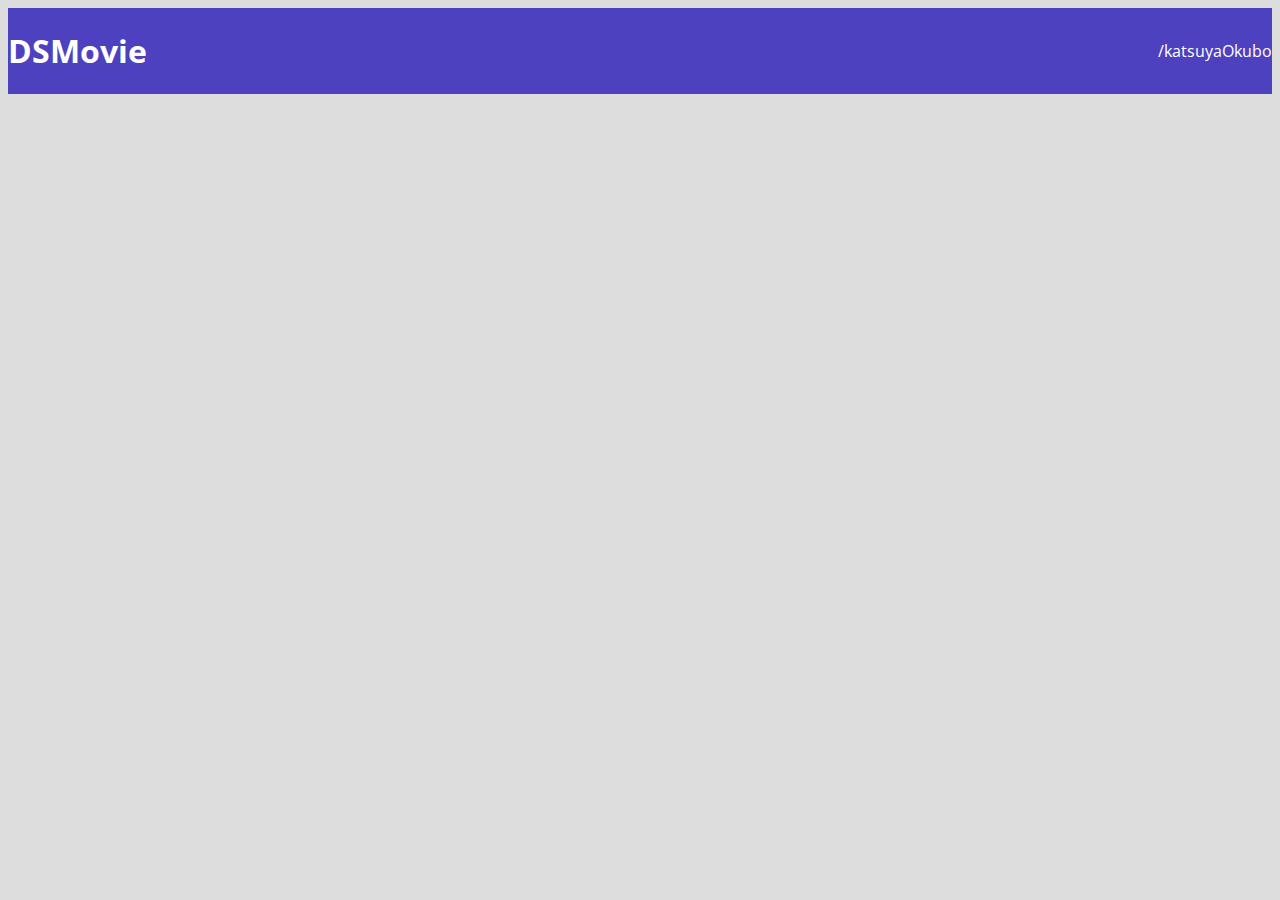
==== index.html @ 1beda5fe "Barra Superior parte 1" ====
<!DOCTYPE html>
<html lang="pt-br">
<head>
    <meta charset="UTF-8">
    <meta http-equiv="X-UA-Compatible" content="IE=edge">
    <meta name="viewport" content="width=device-width, initial-scale=1.0">
    <title>Projeto DSMovie</title>
    <link rel="stylesheet" href="css/styles.css">
    
    <link href="https://cdn.jsdelivr.net/npm/bootstrap@5.1.3/dist/css/bootstrap.min.css" rel="stylesheet" integrity="sha384-1BmE4kWBq78iYhFldvKuhfTAU6auU8tT94WrHftjDbrCEXSU1oBoqyl2QvZ6jIW3" crossorigin="anonymous">

</head>
<body>
        <header>
            <nav class="container">
                <h1>DSMovie</h1>
                <a class="github" href="https://github.com/katsuyaOkubo/" target="_blank">/katsuyaOkubo</a>
                
            </nav>
            
        </header>

</body>
</html>
---- css/styles.css ----
@import url('https://fonts.googleapis.com/css2?family=Open+Sans:wght@300;400;800&display=swap');

* {
    box-sizing: border-box;
    font-family: 'Open Sans', sans-serif;
}

html, body{
    background-color: #ddd;
}

header{
    background-color: #4D41C0;
    color: #FFF;
}

nav{
    display: flex;
    align-items: center;
    justify-content: space-between;
}

.github, .github:hover {  
    text-decoration: none;
    color: unset;
}
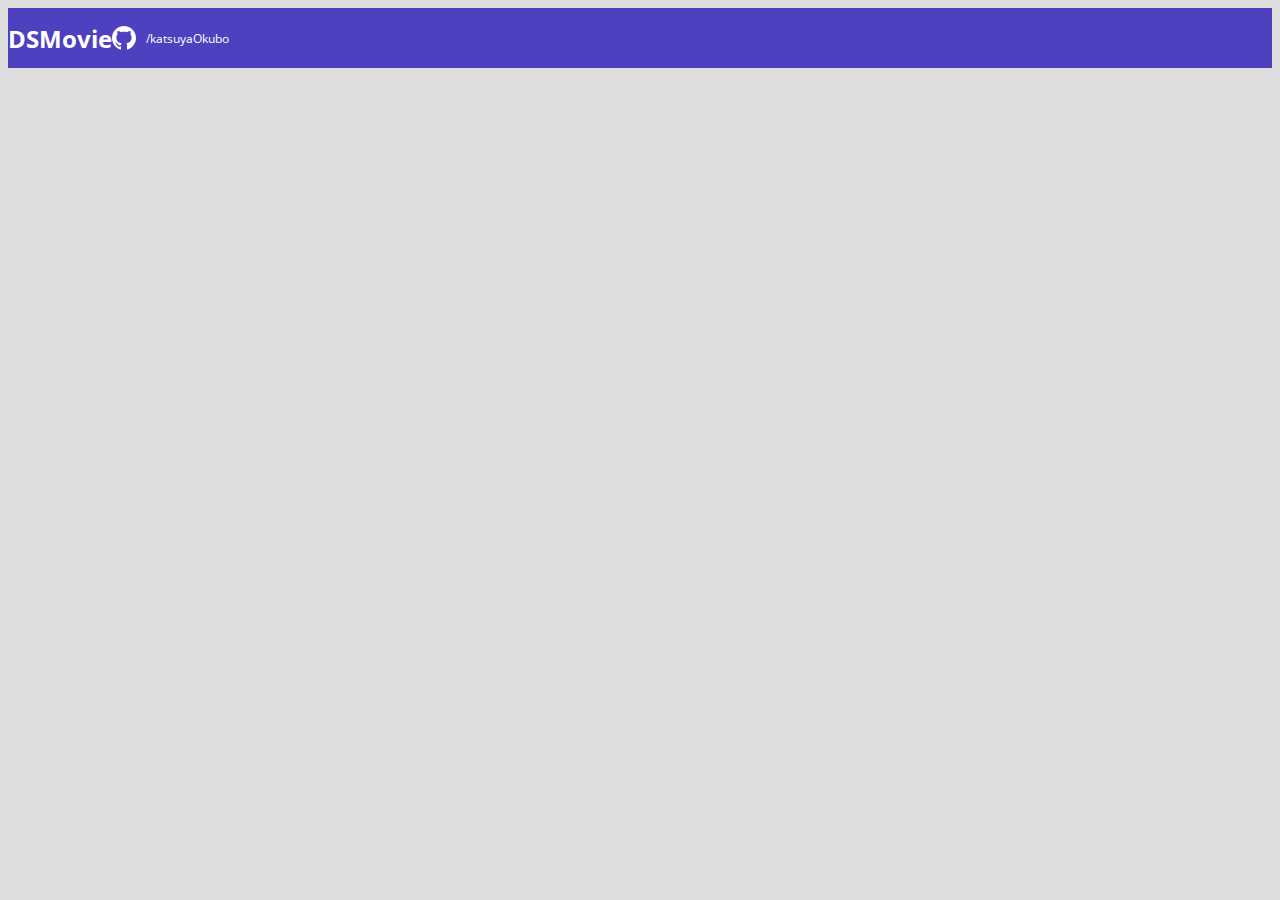
==== commit 1188292b: "Barra superior PARTE 2" ====
--- a/index.html
+++ b/index.html
@@ -1,24 +1,31 @@
 <!DOCTYPE html>
 <html lang="pt-br">
+
 <head>
     <meta charset="UTF-8">
     <meta http-equiv="X-UA-Compatible" content="IE=edge">
     <meta name="viewport" content="width=device-width, initial-scale=1.0">
     <title>Projeto DSMovie</title>
     <link rel="stylesheet" href="css/styles.css">
-    
-    <link href="https://cdn.jsdelivr.net/npm/bootstrap@5.1.3/dist/css/bootstrap.min.css" rel="stylesheet" integrity="sha384-1BmE4kWBq78iYhFldvKuhfTAU6auU8tT94WrHftjDbrCEXSU1oBoqyl2QvZ6jIW3" crossorigin="anonymous">
+
+    <link href="https://cdn.jsdelivr.net/npm/bootstrap@5.1.3/dist/css/bootstrap.min.css" rel="stylesheet"
+        integrity="sha384-1BmE4kWBq78iYhFldvKuhfTAU6auU8tT94WrHftjDbrCEXSU1oBoqyl2QvZ6jIW3" crossorigin="anonymous">
 
 </head>
+
 <body>
-        <header>
-            <nav class="container">
-                <h1>DSMovie</h1>
-                <a class="github" href="https://github.com/katsuyaOkubo/" target="_blank">/katsuyaOkubo</a>
-                
-            </nav>
-            
-        </header>
+    <header>
+        <nav class="container">
+            <h1>DSMovie</h1>
+            <div class="dsmovie-contact-container">
+                <img src="img/github.svg" alt="Github">
+                <a href="https://github.com/katsuyaOkubo/" target="_blank">/katsuyaOkubo</a>
+            </div>
+
+        </nav>
+
+    </header>
 
 </body>
-</html>
+
+</html>--- a/css/styles.css
+++ b/css/styles.css
@@ -1,4 +1,10 @@
 @import url('https://fonts.googleapis.com/css2?family=Open+Sans:wght@300;400;800&display=swap');
+
+:root {
+    --bg-gray: #ddd;
+    --color-primary: #4D41C0;
+    --white: #FFF;
+}
 
 * {
     box-sizing: border-box;
@@ -6,12 +12,19 @@
 }
 
 html, body{
-    background-color: #ddd;
+    background-color: var(--bg-gray)
+}
+
+h1, h2, h3, h4, h5, h6{
+    margin: 0;
 }
 
 header{
-    background-color: #4D41C0;
-    color: #FFF;
+    background-color: var(--color-primary);
+    color: var(--white);
+    height: 60px;
+    display: flex;
+    align-items: center;
 }
 
 nav{
@@ -20,7 +33,26 @@
     justify-content: space-between;
 }
 
-.github, .github:hover {  
+nav h1 {
+    font-size: 24px;
+    font-weight: 700;
+}
+
+nav a {
+    font-size: 12px;
+    font-weight: 400px;
+}
+
+header a, header a:hover {  
     text-decoration: none;
     color: unset;
+}
+
+.dsmovie-contact-container{
+    display: flex;
+    align-items: center;
+}
+
+.dsmovie-contact-container img{
+    margin-right: 10px;
 }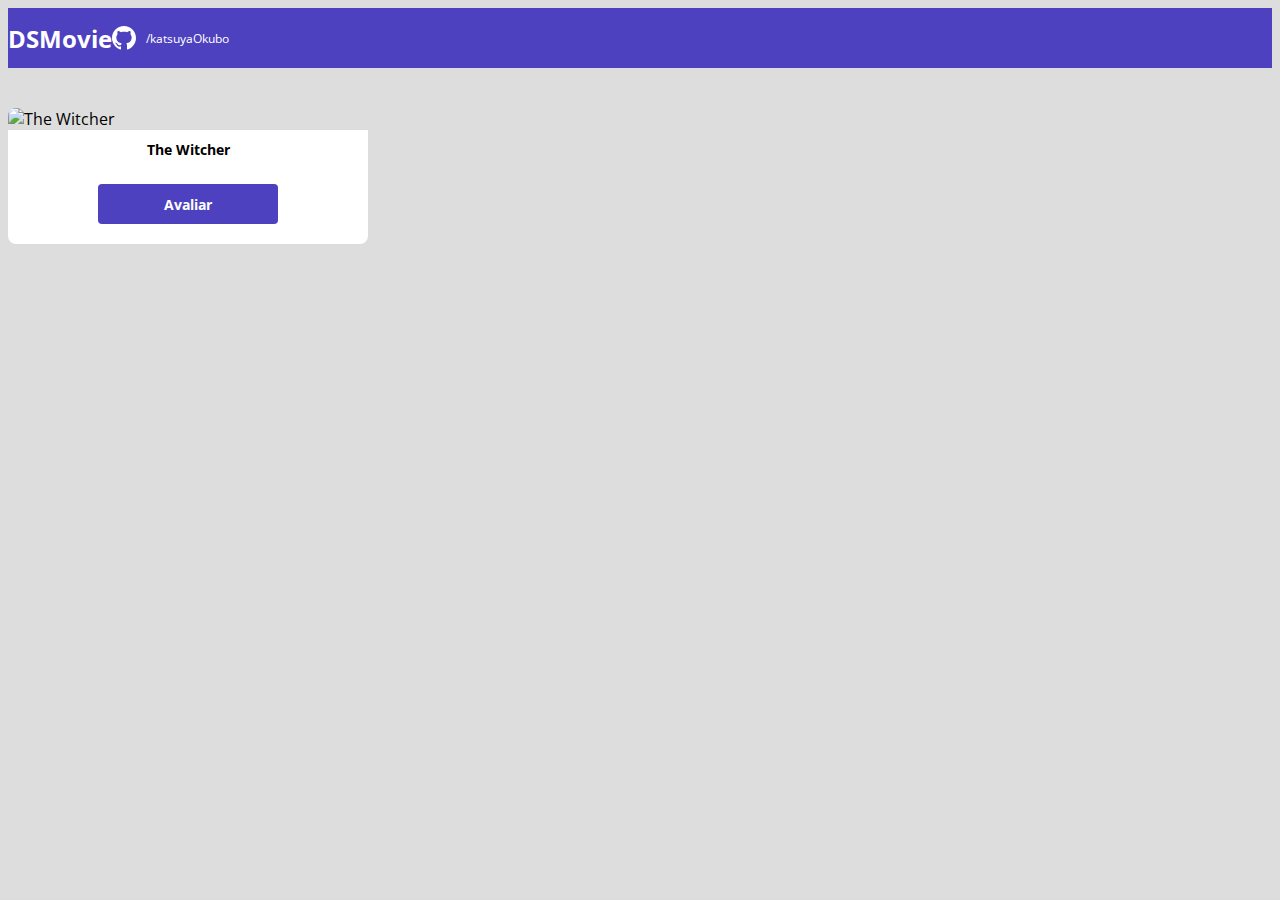
==== commit 48eec917: "Card de filme" ====
--- a/index.html
+++ b/index.html
@@ -26,6 +26,21 @@
 
     </header>
 
+    <main>
+        <section id="dsmovie-card-list" class="container">
+
+            <div class="dsmovie-card">
+                <img src="https://www.themoviedb.org/t/p/w533_and_h300_bestv2/jBJWaqoSCiARWtfV0GlqHrcdidd.jpg" alt="The Witcher">
+                <div class="dsmovie-card-description">
+                    <h3>The Witcher</h3>
+                    <a class="dsmovie-btn" href="form.html">Avaliar</a>
+                </div>
+            </div>
+
+        </section>
+
+    </main>
+
 </body>
 
 </html>--- a/css/styles.css
+++ b/css/styles.css
@@ -2,6 +2,7 @@
 
 :root {
     --bg-gray: #ddd;
+    --text-gray: #4a4a4a;
     --color-primary: #4D41C0;
     --white: #FFF;
 }
@@ -55,4 +56,59 @@
 
 .dsmovie-contact-container img{
     margin-right: 10px;
+}
+
+#dsmovie-card-list{
+    padding-top:40px;
+    padding-bottom:40px;
+    padding-left: 0;
+    padding-right: 0;
+}
+
+.dsmovie-card{
+    width: 360px;
+
+}
+
+.dsmovie-card img{
+    width: 100%;
+    border-radius:8px 8px 0 0 ;
+}
+
+.dsmovie-card-description{
+    background-color: var(--white);
+    padding-top:10px;
+    padding-bottom:20px;
+    display: flex;
+    flex-direction: column;
+    align-items: center;
+    border-radius: 0 0 8px 8px;
+}
+
+main{
+    background-color: #ddd;
+}
+
+.dsmovie-card-description h3{
+    font-weight: 700;
+    font-size: 14px;
+    margin-bottom: 25px;
+}
+
+section a, section a:hover{
+    text-decoration: none;
+    color: unset;
+}
+
+.dsmovie-btn{
+    width: 180px;
+    height: 40px;
+    background-color: var(--color-primary);
+    color: var(--white);
+    font-size: 14px;
+    font-weight: 700;
+    display: flex;
+    align-items: center;
+    justify-content: center;
+    border-radius: 4px;
 }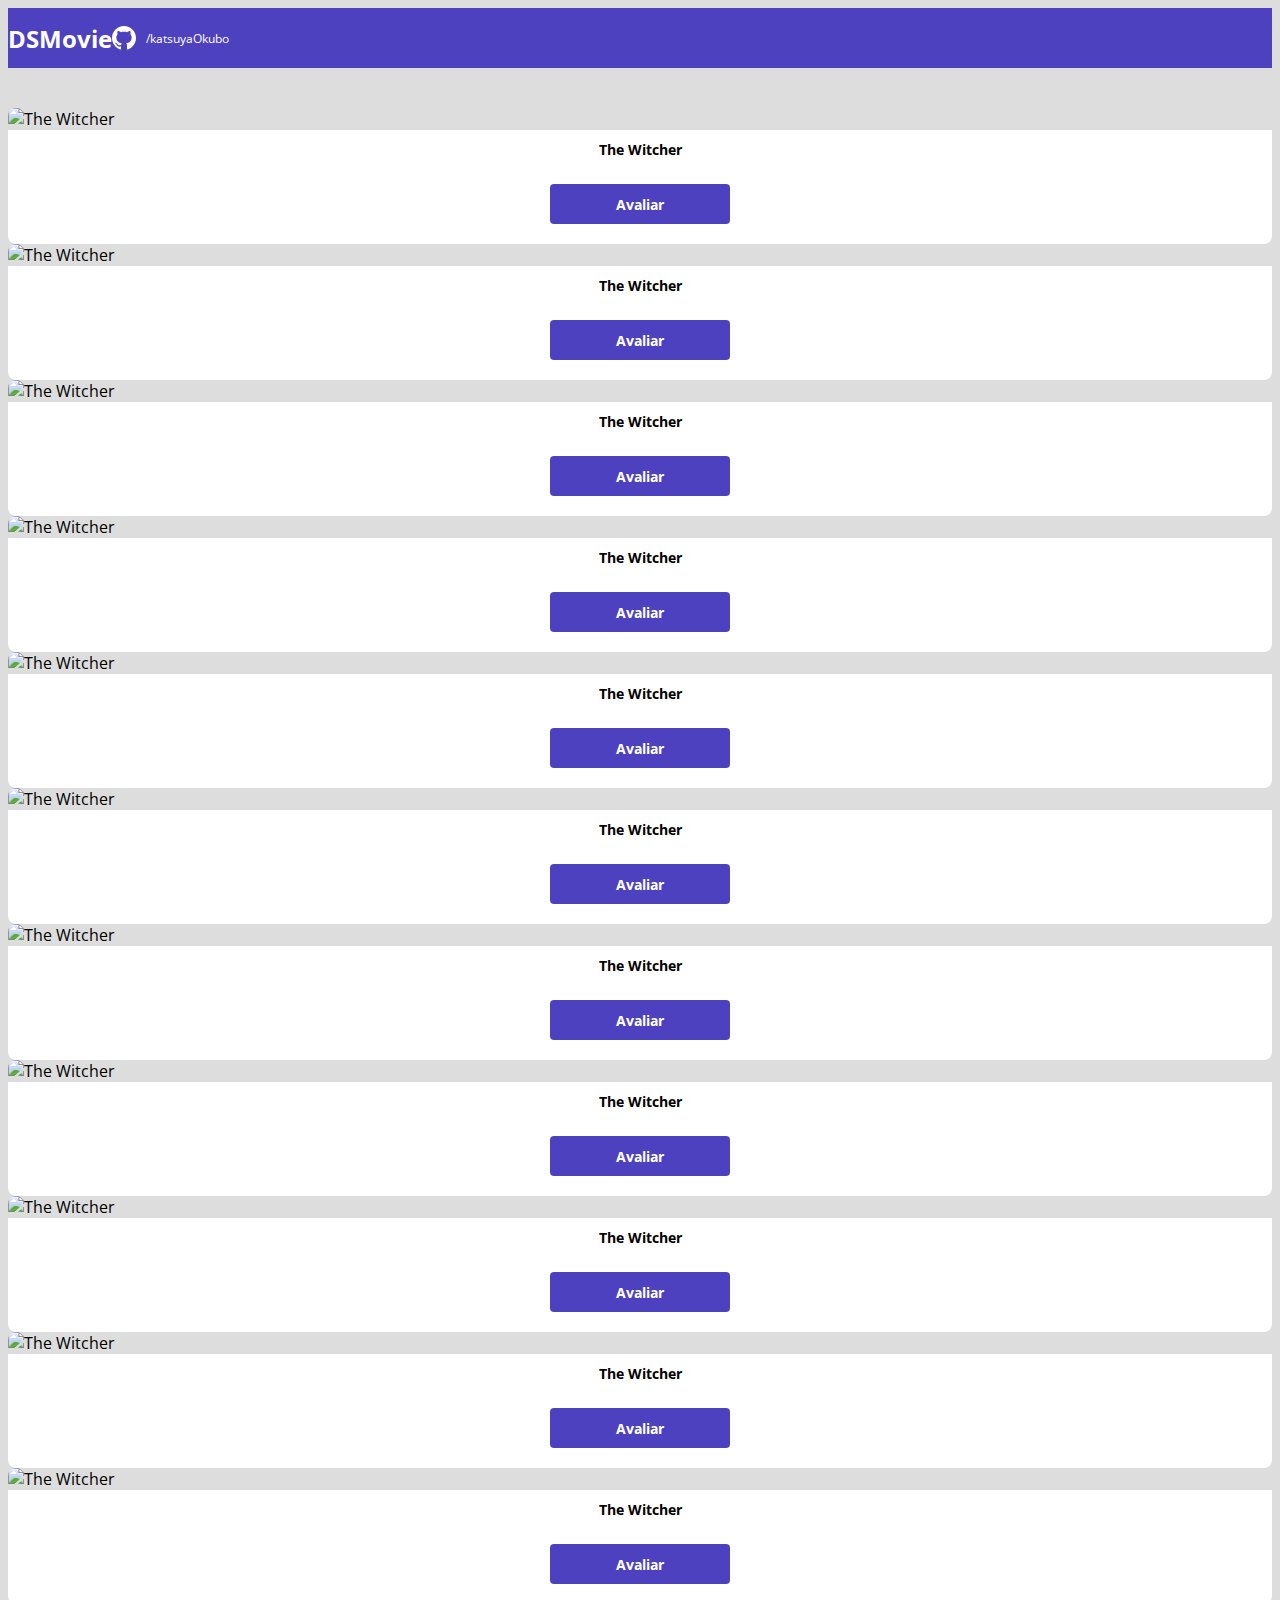
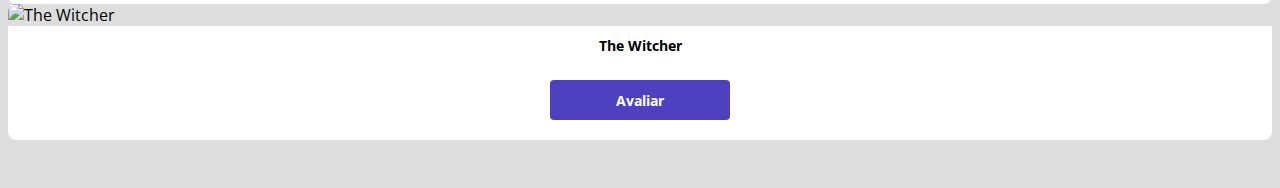
==== commit 8915e1f7: "Listagem de cards" ====
--- a/index.html
+++ b/index.html
@@ -29,14 +29,118 @@
     <main>
         <section id="dsmovie-card-list" class="container">
 
-            <div class="dsmovie-card">
-                <img src="https://www.themoviedb.org/t/p/w533_and_h300_bestv2/jBJWaqoSCiARWtfV0GlqHrcdidd.jpg" alt="The Witcher">
-                <div class="dsmovie-card-description">
-                    <h3>The Witcher</h3>
-                    <a class="dsmovie-btn" href="form.html">Avaliar</a>
+            <div class="row">
+
+               <div class="col-sm-6 col-lg-4 col-xl-3 mb-3">
+                    <div class="dsmovie-card">
+                        <img src="https://www.themoviedb.org/t/p/w533_and_h300_bestv2/jBJWaqoSCiARWtfV0GlqHrcdidd.jpg" alt="The Witcher">
+                        <div class="dsmovie-card-description">
+                            <h3>The Witcher</h3>
+                            <a class="dsmovie-btn" href="form.html">Avaliar</a>
+                        </div>
+                    </div>
+               </div>
+               <div class="col-sm-6 col-lg-4 col-xl-3 mb-3">
+                <div class="dsmovie-card">
+                    <img src="https://www.themoviedb.org/t/p/w533_and_h300_bestv2/jBJWaqoSCiARWtfV0GlqHrcdidd.jpg" alt="The Witcher">
+                    <div class="dsmovie-card-description">
+                        <h3>The Witcher</h3>
+                        <a class="dsmovie-btn" href="form.html">Avaliar</a>
+                    </div>
                 </div>
+               </div>
+               <div class="col-sm-6 col-lg-4 col-xl-3 mb-3">
+                <div class="dsmovie-card">
+                    <img src="https://www.themoviedb.org/t/p/w533_and_h300_bestv2/jBJWaqoSCiARWtfV0GlqHrcdidd.jpg" alt="The Witcher">
+                    <div class="dsmovie-card-description">
+                        <h3>The Witcher</h3>
+                        <a class="dsmovie-btn" href="form.html">Avaliar</a>
+                    </div>
+                </div>
+               </div>
+               <div class="col-sm-6 col-lg-4 col-xl-3 mb-3">
+                <div class="dsmovie-card">
+                    <img src="https://www.themoviedb.org/t/p/w533_and_h300_bestv2/jBJWaqoSCiARWtfV0GlqHrcdidd.jpg" alt="The Witcher">
+                    <div class="dsmovie-card-description">
+                        <h3>The Witcher</h3>
+                        <a class="dsmovie-btn" href="form.html">Avaliar</a>
+                    </div>
+                </div>
+               </div>
+               <div class="col-sm-6 col-lg-4 col-xl-3 mb-3">
+                <div class="dsmovie-card">
+                    <img src="https://www.themoviedb.org/t/p/w533_and_h300_bestv2/jBJWaqoSCiARWtfV0GlqHrcdidd.jpg" alt="The Witcher">
+                    <div class="dsmovie-card-description">
+                        <h3>The Witcher</h3>
+                        <a class="dsmovie-btn" href="form.html">Avaliar</a>
+                    </div>
+                </div>
+               </div>
+               <div class="col-sm-6 col-lg-4 col-xl-3 mb-3">
+                <div class="dsmovie-card">
+                    <img src="https://www.themoviedb.org/t/p/w533_and_h300_bestv2/jBJWaqoSCiARWtfV0GlqHrcdidd.jpg" alt="The Witcher">
+                    <div class="dsmovie-card-description">
+                        <h3>The Witcher</h3>
+                        <a class="dsmovie-btn" href="form.html">Avaliar</a>
+                    </div>
+                </div>
+               </div>
+               <div class="col-sm-6 col-lg-4 col-xl-3 mb-3">
+                <div class="dsmovie-card">
+                    <img src="https://www.themoviedb.org/t/p/w533_and_h300_bestv2/jBJWaqoSCiARWtfV0GlqHrcdidd.jpg" alt="The Witcher">
+                    <div class="dsmovie-card-description">
+                        <h3>The Witcher</h3>
+                        <a class="dsmovie-btn" href="form.html">Avaliar</a>
+                    </div>
+                </div>
+               </div>
+               <div class="col-sm-6 col-lg-4 col-xl-3 mb-3">
+                <div class="dsmovie-card">
+                    <img src="https://www.themoviedb.org/t/p/w533_and_h300_bestv2/jBJWaqoSCiARWtfV0GlqHrcdidd.jpg" alt="The Witcher">
+                    <div class="dsmovie-card-description">
+                        <h3>The Witcher</h3>
+                        <a class="dsmovie-btn" href="form.html">Avaliar</a>
+                    </div>
+                </div>
+               </div>
+               <div class="col-sm-6 col-lg-4 col-xl-3 mb-3">
+                <div class="dsmovie-card">
+                    <img src="https://www.themoviedb.org/t/p/w533_and_h300_bestv2/jBJWaqoSCiARWtfV0GlqHrcdidd.jpg" alt="The Witcher">
+                    <div class="dsmovie-card-description">
+                        <h3>The Witcher</h3>
+                        <a class="dsmovie-btn" href="form.html">Avaliar</a>
+                    </div>
+                </div>
+               </div>
+               <div class="col-sm-6 col-lg-4 col-xl-3 mb-3">
+                <div class="dsmovie-card">
+                    <img src="https://www.themoviedb.org/t/p/w533_and_h300_bestv2/jBJWaqoSCiARWtfV0GlqHrcdidd.jpg" alt="The Witcher">
+                    <div class="dsmovie-card-description">
+                        <h3>The Witcher</h3>
+                        <a class="dsmovie-btn" href="form.html">Avaliar</a>
+                    </div>
+                </div>
+               </div>
+               <div class="col-sm-6 col-lg-4 col-xl-3 mb-3">
+                <div class="dsmovie-card">
+                    <img src="https://www.themoviedb.org/t/p/w533_and_h300_bestv2/jBJWaqoSCiARWtfV0GlqHrcdidd.jpg" alt="The Witcher">
+                    <div class="dsmovie-card-description">
+                        <h3>The Witcher</h3>
+                        <a class="dsmovie-btn" href="form.html">Avaliar</a>
+                    </div>
+                </div>
+               </div>
+               <div class="col-sm-6 col-lg-4 col-xl-3 mb-3">
+                <div class="dsmovie-card">
+                    <img src="https://www.themoviedb.org/t/p/w533_and_h300_bestv2/jBJWaqoSCiARWtfV0GlqHrcdidd.jpg" alt="The Witcher">
+                    <div class="dsmovie-card-description">
+                        <h3>The Witcher</h3>
+                        <a class="dsmovie-btn" href="form.html">Avaliar</a>
+                    </div>
+                </div>
+               </div>
+               
             </div>
-
         </section>
 
     </main>
--- a/css/styles.css
+++ b/css/styles.css
@@ -66,7 +66,7 @@
 }
 
 .dsmovie-card{
-    width: 360px;
+    width: 100%;
 
 }
 
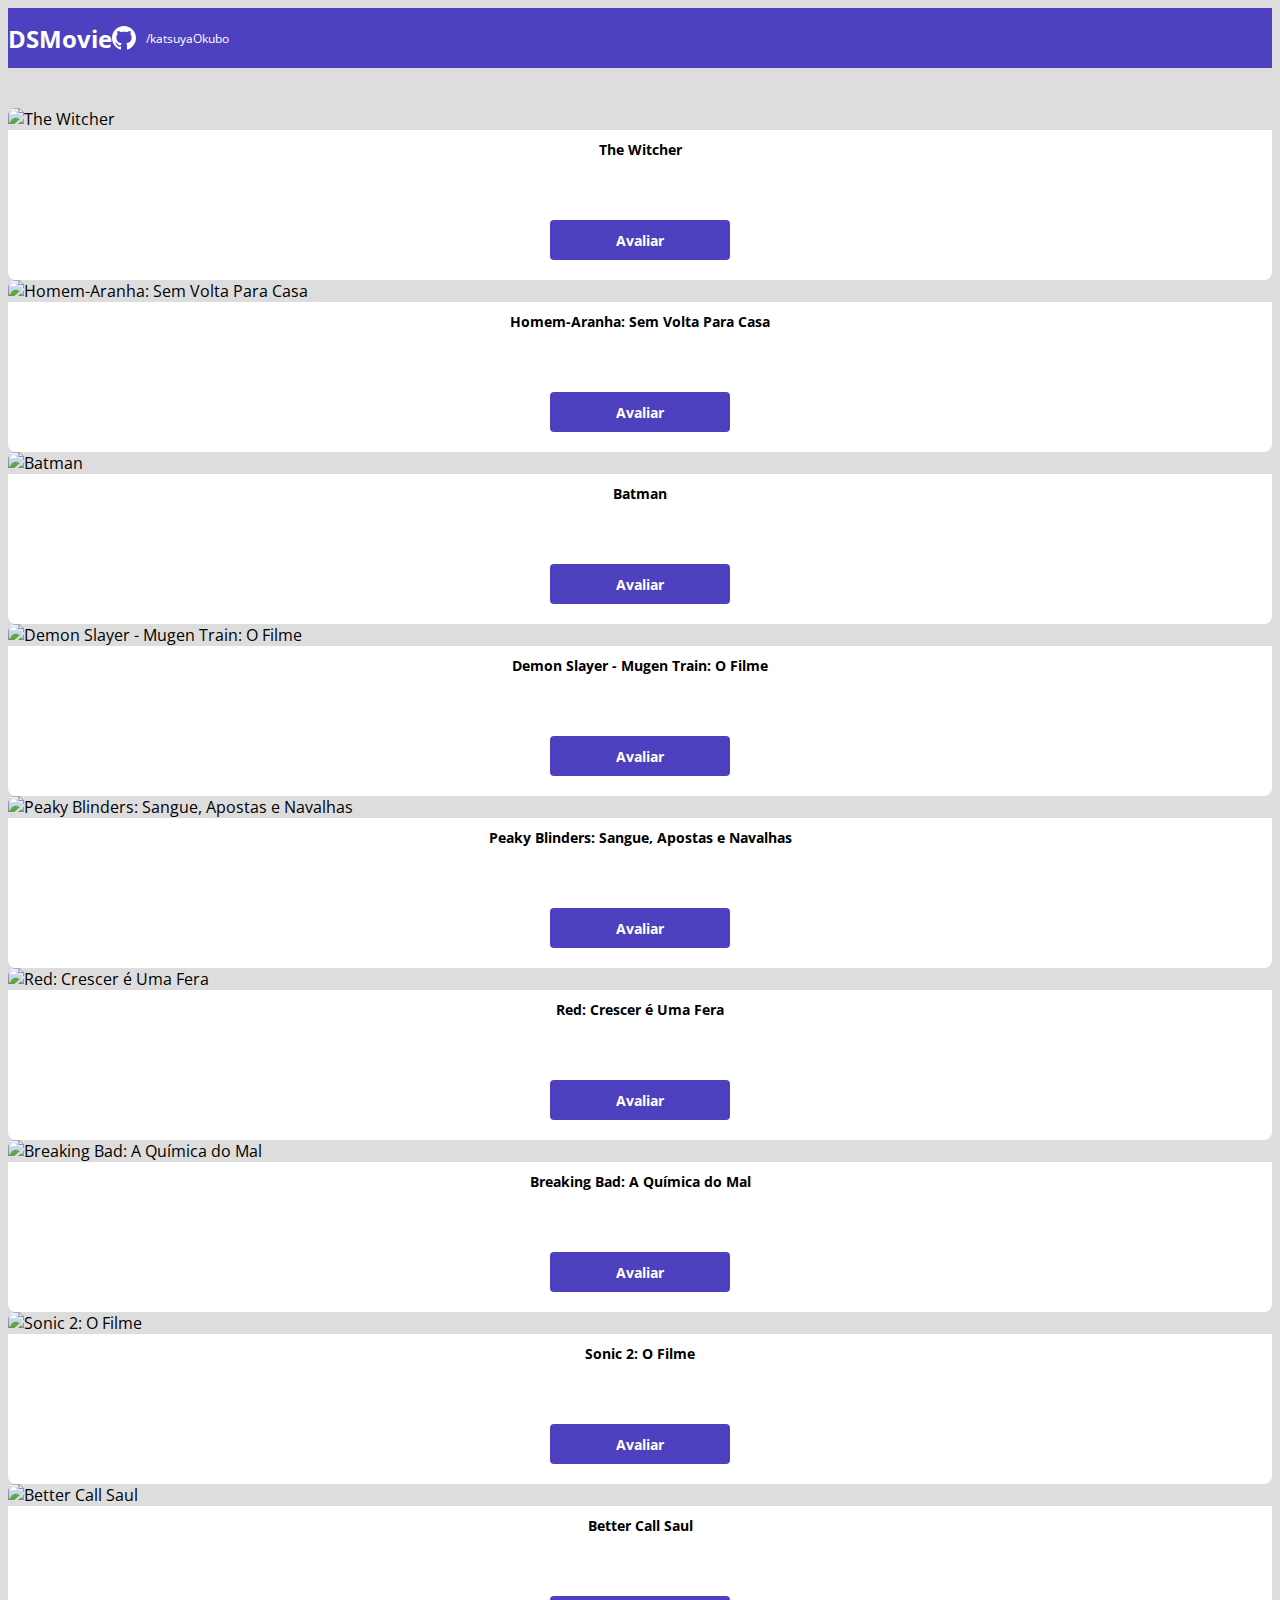
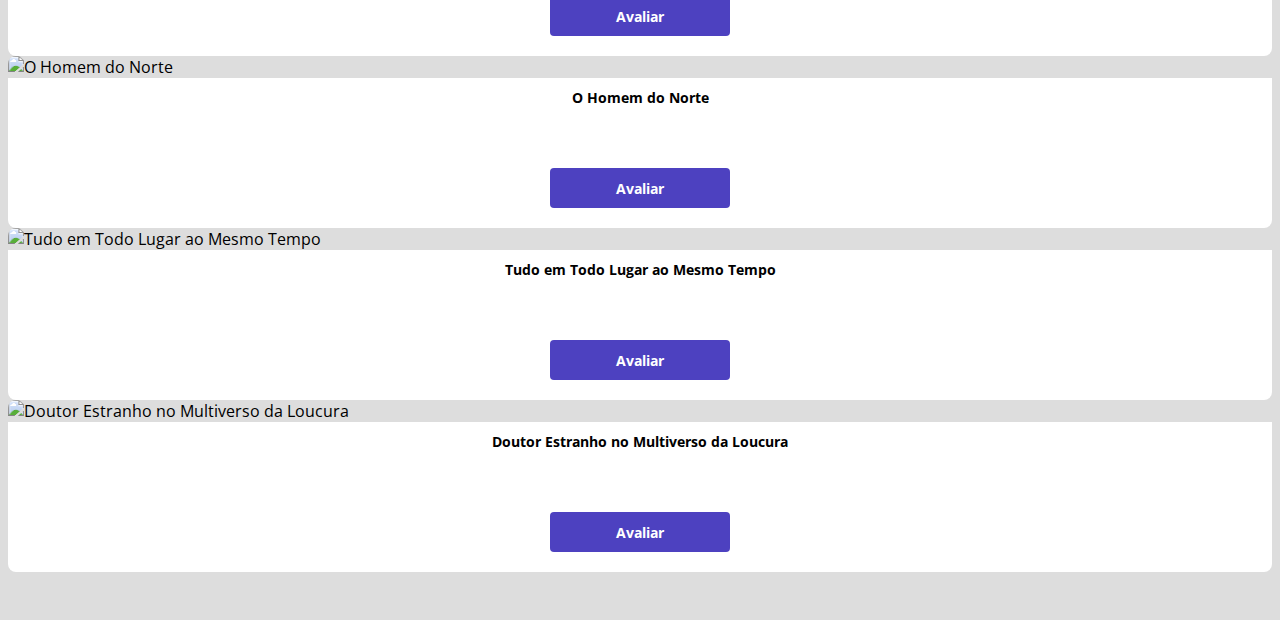
==== commit 2ebd86d0: "Desafio: listagem de cards" ====
--- a/index.html
+++ b/index.html
@@ -42,104 +42,104 @@
                </div>
                <div class="col-sm-6 col-lg-4 col-xl-3 mb-3">
                 <div class="dsmovie-card">
-                    <img src="https://www.themoviedb.org/t/p/w533_and_h300_bestv2/jBJWaqoSCiARWtfV0GlqHrcdidd.jpg" alt="The Witcher">
+                    <img src="https://www.themoviedb.org/t/p/w533_and_h300_bestv2/iQFcwSGbZXMkeyKrxbPnwnRo5fl.jpg" alt="Homem-Aranha: Sem Volta Para Casa">
                     <div class="dsmovie-card-description">
-                        <h3>The Witcher</h3>
+                        <h3>Homem-Aranha: Sem Volta Para Casa</h3>
                         <a class="dsmovie-btn" href="form.html">Avaliar</a>
                     </div>
                 </div>
                </div>
                <div class="col-sm-6 col-lg-4 col-xl-3 mb-3">
                 <div class="dsmovie-card">
-                    <img src="https://www.themoviedb.org/t/p/w533_and_h300_bestv2/jBJWaqoSCiARWtfV0GlqHrcdidd.jpg" alt="The Witcher">
+                    <img src="https://www.themoviedb.org/t/p/w500_and_h282_face/tRS6jvPM9qPrrnx2KRp3ew96Yot.jpg" alt="Batman">
                     <div class="dsmovie-card-description">
-                        <h3>The Witcher</h3>
+                        <h3>Batman</h3>
                         <a class="dsmovie-btn" href="form.html">Avaliar</a>
                     </div>
                 </div>
                </div>
                <div class="col-sm-6 col-lg-4 col-xl-3 mb-3">
                 <div class="dsmovie-card">
-                    <img src="https://www.themoviedb.org/t/p/w533_and_h300_bestv2/jBJWaqoSCiARWtfV0GlqHrcdidd.jpg" alt="The Witcher">
+                    <img src="https://www.themoviedb.org/t/p/original/qjGrUmKW78MCFG8PTLDBp67S27p.jpg" alt="Demon Slayer - Mugen Train: O Filme">
                     <div class="dsmovie-card-description">
-                        <h3>The Witcher</h3>
+                        <h3>Demon Slayer - Mugen Train: O Filme</h3>
                         <a class="dsmovie-btn" href="form.html">Avaliar</a>
                     </div>
                 </div>
                </div>
                <div class="col-sm-6 col-lg-4 col-xl-3 mb-3">
                 <div class="dsmovie-card">
-                    <img src="https://www.themoviedb.org/t/p/w533_and_h300_bestv2/jBJWaqoSCiARWtfV0GlqHrcdidd.jpg" alt="The Witcher">
+                    <img src="https://www.themoviedb.org/t/p/w533_and_h300_bestv2/wiE9doxiLwq3WCGamDIOb2PqBqc.jpg" alt="Peaky Blinders: Sangue, Apostas e Navalhas">
                     <div class="dsmovie-card-description">
-                        <h3>The Witcher</h3>
+                        <h3>Peaky Blinders: Sangue, Apostas e Navalhas</h3>
                         <a class="dsmovie-btn" href="form.html">Avaliar</a>
                     </div>
                 </div>
                </div>
                <div class="col-sm-6 col-lg-4 col-xl-3 mb-3">
                 <div class="dsmovie-card">
-                    <img src="https://www.themoviedb.org/t/p/w533_and_h300_bestv2/jBJWaqoSCiARWtfV0GlqHrcdidd.jpg" alt="The Witcher">
+                    <img src="https://www.themoviedb.org/t/p/w500_and_h282_face/b8Ma7TkasTDpMIkoIngzHVcgANa.jpg" alt="Red: Crescer é Uma Fera">
                     <div class="dsmovie-card-description">
-                        <h3>The Witcher</h3>
+                        <h3>Red: Crescer é Uma Fera </h3>
                         <a class="dsmovie-btn" href="form.html">Avaliar</a>
                     </div>
                 </div>
                </div>
                <div class="col-sm-6 col-lg-4 col-xl-3 mb-3">
                 <div class="dsmovie-card">
-                    <img src="https://www.themoviedb.org/t/p/w533_and_h300_bestv2/jBJWaqoSCiARWtfV0GlqHrcdidd.jpg" alt="The Witcher">
+                    <img src="https://www.themoviedb.org/t/p/w500_and_h282_face/84XPpjGvxNyExjSuLQe0SzioErt.jpg" alt="Breaking Bad: A Química do Mal">
                     <div class="dsmovie-card-description">
-                        <h3>The Witcher</h3>
+                        <h3>Breaking Bad: A Química do Mal</h3>
                         <a class="dsmovie-btn" href="form.html">Avaliar</a>
                     </div>
                 </div>
                </div>
                <div class="col-sm-6 col-lg-4 col-xl-3 mb-3">
                 <div class="dsmovie-card">
-                    <img src="https://www.themoviedb.org/t/p/w533_and_h300_bestv2/jBJWaqoSCiARWtfV0GlqHrcdidd.jpg" alt="The Witcher">
+                    <img src="https://www.themoviedb.org/t/p/w500_and_h282_face/8wwXPG22aNMpPGuXnfm3galoxbI.jpg" alt="Sonic 2: O Filme">
                     <div class="dsmovie-card-description">
-                        <h3>The Witcher</h3>
+                        <h3>Sonic 2: O Filme</h3>
                         <a class="dsmovie-btn" href="form.html">Avaliar</a>
                     </div>
                 </div>
                </div>
                <div class="col-sm-6 col-lg-4 col-xl-3 mb-3">
                 <div class="dsmovie-card">
-                    <img src="https://www.themoviedb.org/t/p/w533_and_h300_bestv2/jBJWaqoSCiARWtfV0GlqHrcdidd.jpg" alt="The Witcher">
+                    <img src="https://www.themoviedb.org/t/p/w500_and_h282_face/fhVjFMVFW53w2YY75VR9lfii416.jpg" alt="Better Call Saul">
                     <div class="dsmovie-card-description">
-                        <h3>The Witcher</h3>
+                        <h3>Better Call Saul</h3>
                         <a class="dsmovie-btn" href="form.html">Avaliar</a>
                     </div>
                 </div>
                </div>
                <div class="col-sm-6 col-lg-4 col-xl-3 mb-3">
                 <div class="dsmovie-card">
-                    <img src="https://www.themoviedb.org/t/p/w533_and_h300_bestv2/jBJWaqoSCiARWtfV0GlqHrcdidd.jpg" alt="The Witcher">
+                    <img src="https://www.themoviedb.org/t/p/w500_and_h282_face/wlLYqhnaNKy7S9UGL2Q4bNAIrKF.jpg" alt="O Homem do Norte">
                     <div class="dsmovie-card-description">
-                        <h3>The Witcher</h3>
+                        <h3>O Homem do Norte</h3>
                         <a class="dsmovie-btn" href="form.html">Avaliar</a>
                     </div>
                 </div>
                </div>
                <div class="col-sm-6 col-lg-4 col-xl-3 mb-3">
                 <div class="dsmovie-card">
-                    <img src="https://www.themoviedb.org/t/p/w533_and_h300_bestv2/jBJWaqoSCiARWtfV0GlqHrcdidd.jpg" alt="The Witcher">
+                    <img src="https://www.themoviedb.org/t/p/w500_and_h282_face/fIwiFha3WPu5nHkBeMQ4GzEk0Hv.jpg" alt="Tudo em Todo Lugar ao Mesmo Tempo">
                     <div class="dsmovie-card-description">
-                        <h3>The Witcher</h3>
+                        <h3>Tudo em Todo Lugar ao Mesmo Tempo</h3>
                         <a class="dsmovie-btn" href="form.html">Avaliar</a>
                     </div>
                 </div>
                </div>
                <div class="col-sm-6 col-lg-4 col-xl-3 mb-3">
                 <div class="dsmovie-card">
-                    <img src="https://www.themoviedb.org/t/p/w533_and_h300_bestv2/jBJWaqoSCiARWtfV0GlqHrcdidd.jpg" alt="The Witcher">
+                    <img src="https://www.themoviedb.org/t/p/w500_and_h282_face/gUNRlH66yNDH3NQblYMIwgZXJ2u.jpg" alt="Doutor Estranho no Multiverso da Loucura">
                     <div class="dsmovie-card-description">
-                        <h3>The Witcher</h3>
+                        <h3>Doutor Estranho no Multiverso da Loucura</h3>
                         <a class="dsmovie-btn" href="form.html">Avaliar</a>
                     </div>
                 </div>
                </div>
-               
+
             </div>
         </section>
 
--- a/css/styles.css
+++ b/css/styles.css
@@ -77,12 +77,13 @@
 
 .dsmovie-card-description{
     background-color: var(--white);
-    padding-top:10px;
-    padding-bottom:20px;
+    padding: 10px 20px 20px 20px;
     display: flex;
     flex-direction: column;
     align-items: center;
+    justify-content: space-between;
     border-radius: 0 0 8px 8px;
+    min-height: 150px;
 }
 
 main{
@@ -93,6 +94,7 @@
     font-weight: 700;
     font-size: 14px;
     margin-bottom: 25px;
+    text-align: center;
 }
 
 section a, section a:hover{
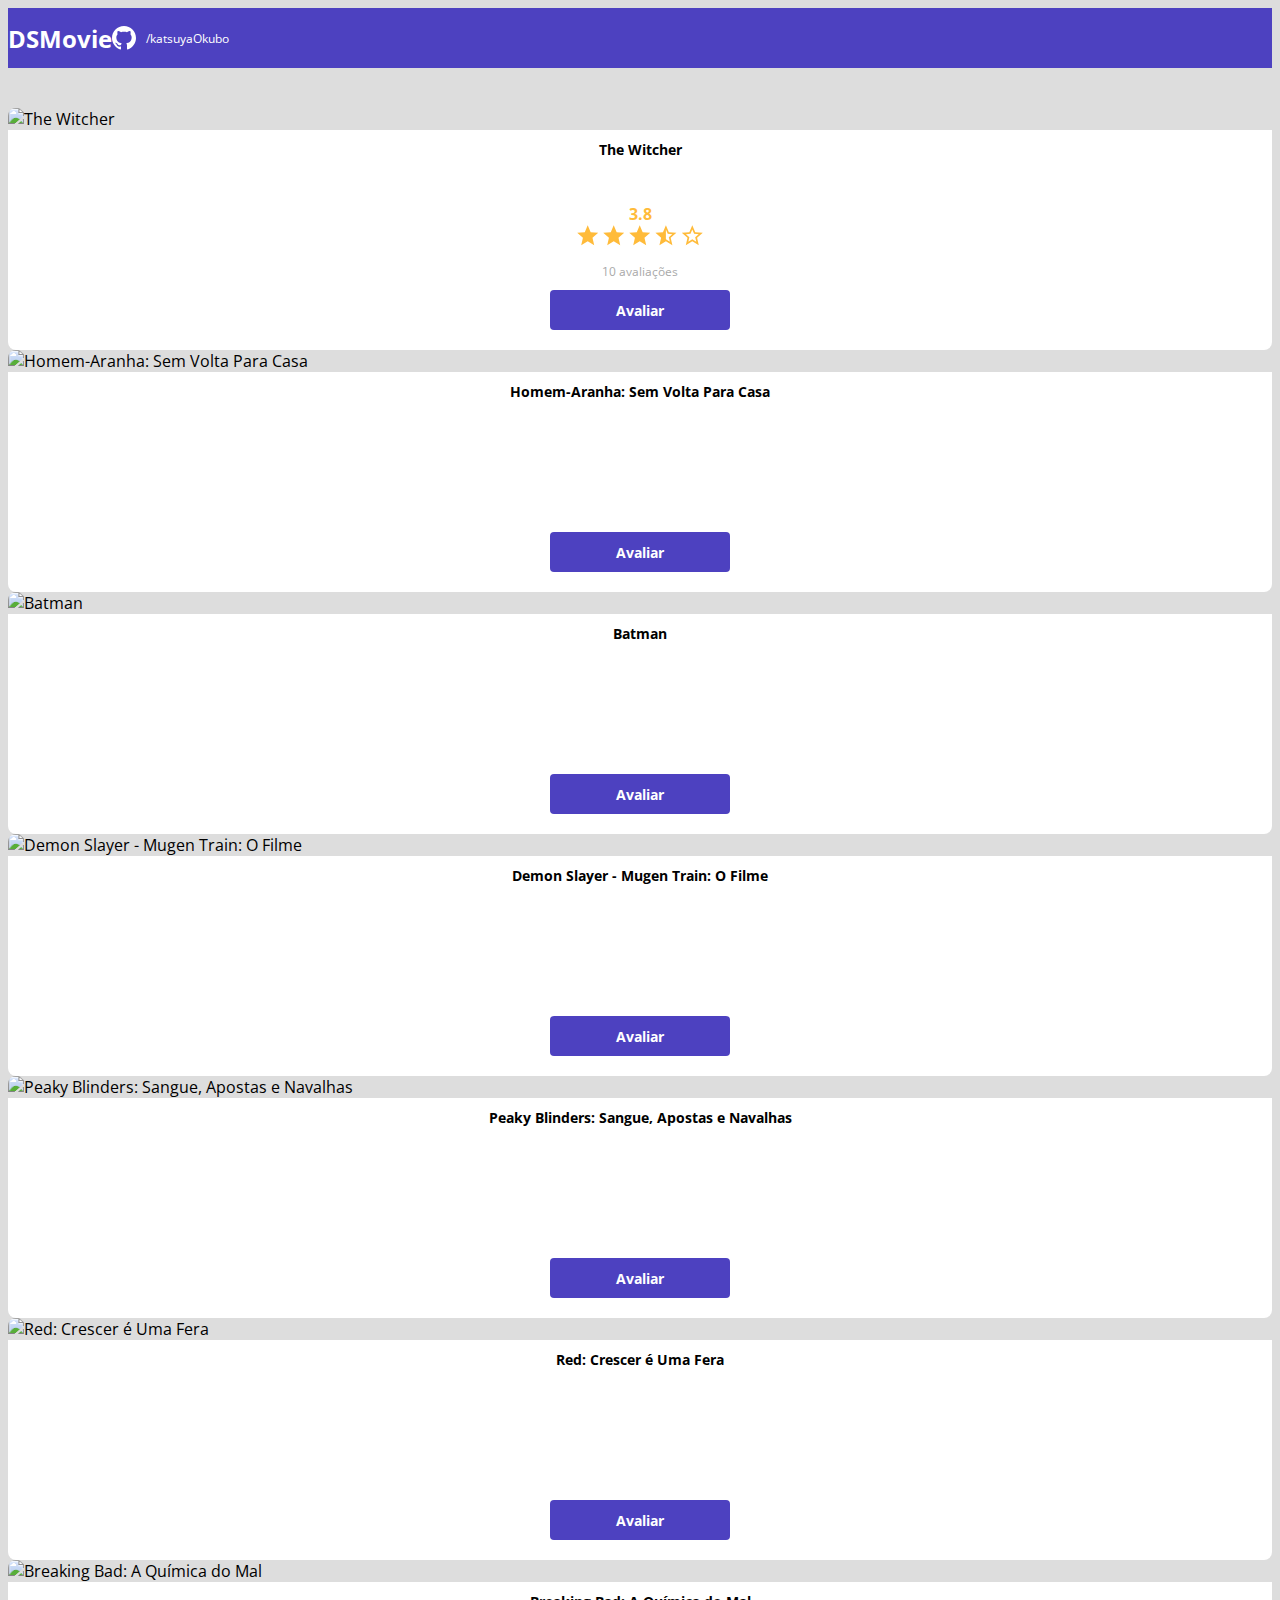
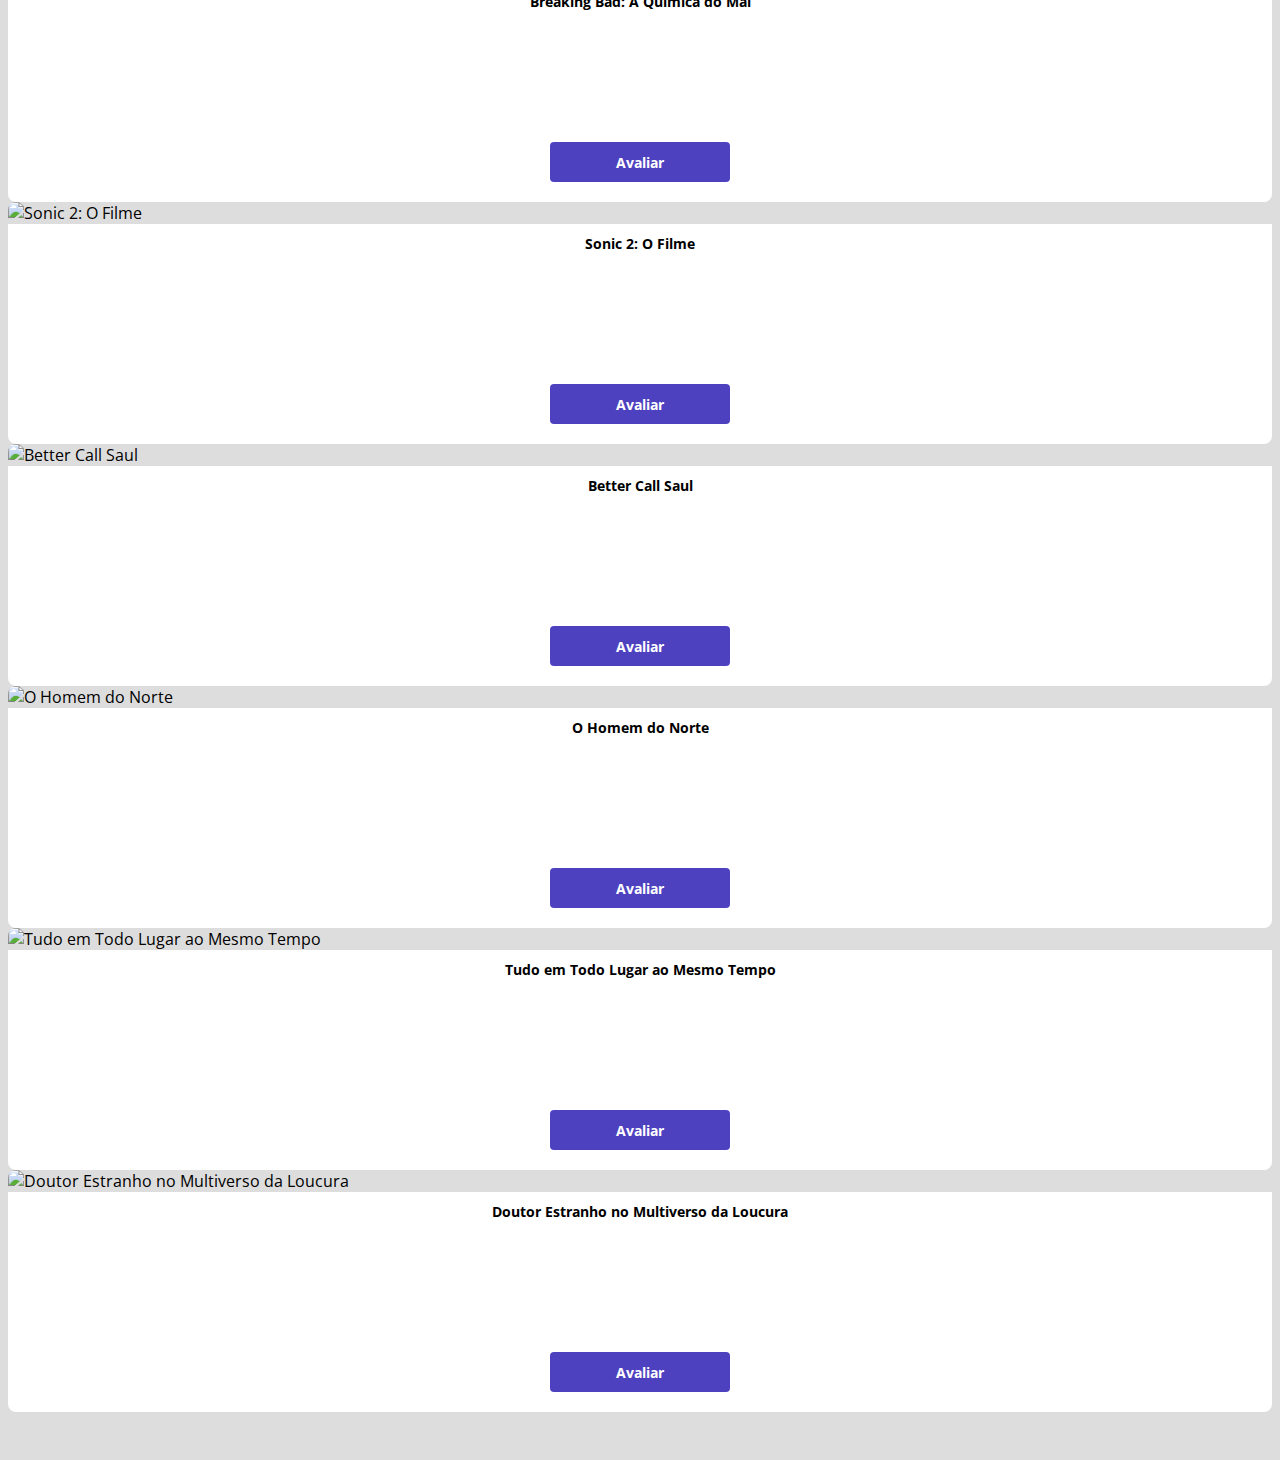
==== commit 43c403d2: "Avaliação com estrelas" ====
--- a/index.html
+++ b/index.html
@@ -36,7 +36,18 @@
                         <img src="https://www.themoviedb.org/t/p/w533_and_h300_bestv2/jBJWaqoSCiARWtfV0GlqHrcdidd.jpg" alt="The Witcher">
                         <div class="dsmovie-card-description">
                             <h3>The Witcher</h3>
-                            <a class="dsmovie-btn" href="form.html">Avaliar</a>
+                            <div class="dsmovie-card-description-bottom">
+                                <h4>3.8</h4>
+                                <div>
+                                    <img src="img/star-full.svg" alt="Star">
+                                    <img src="img/star-full.svg" alt="Star">
+                                    <img src="img/star-full.svg" alt="Star">
+                                    <img src="img/star-half.svg" alt="Star">
+                                    <img src="img/star-empty.svg" alt="Star">
+                                </div>
+                                <p>10 avaliações</p>
+                                <a class="dsmovie-btn" href="form.html">Avaliar</a>
+                            </div>                        
                         </div>
                     </div>
                </div>
--- a/css/styles.css
+++ b/css/styles.css
@@ -5,6 +5,8 @@
     --text-gray: #4a4a4a;
     --color-primary: #4D41C0;
     --white: #FFF;
+    --text-light-gray:#aaa;
+    --star-yellow:#FFbb3a;
 }
 
 * {
@@ -83,7 +85,7 @@
     align-items: center;
     justify-content: space-between;
     border-radius: 0 0 8px 8px;
-    min-height: 150px;
+    height: 220px;
 }
 
 main{
@@ -102,7 +104,7 @@
     color: unset;
 }
 
-.dsmovie-btn{
+.dsmovie-btn, .dsmovie-btn:hover{
     width: 180px;
     height: 40px;
     background-color: var(--color-primary);
@@ -113,4 +115,70 @@
     align-items: center;
     justify-content: center;
     border-radius: 4px;
+    border: 0;
+}
+
+.dsmovie-card-description-bottom{
+    display: flex;
+    flex-direction: column;
+    align-items: center;
+}
+
+.dsmovie-card-description-bottom h4{
+    font-weight: 700;
+    color: var(--star-yellow);
+    font-size: 16px;
+
+}
+
+.dsmovie-card-description-bottom p{
+    color: var(--text-light-gray);
+    font-size: 12px;
+    font-weight: 400;
+    margin-bottom: 10px;
+}
+
+.dsmovie-card-description-bottom img{
+    width: 22px;
+}
+
+.dsmovie-form-container{
+    padding: 40px 0;
+
+}
+
+.dsmovie-form-description{
+    background-color: var(--white);
+    padding: 20px;
+    display: flex;
+    flex-direction: column;
+    align-items: center;
+    border-radius: 0 0 8px 8px;
+}
+
+.dsmovie-form{
+    width: 100%;
+}
+
+.dsmovie-form-description h3{
+    font-size: 15px;
+    font-weight: 700;
+    margin-bottom: 20px;
+}
+
+.dsmovie-form-group{
+    margin-bottom: 20px;
+}
+
+.dsmovie-form-group label{
+    font-size: 12px;
+    color: var(--text-light-gray);
+}
+
+.dsmovie-form-btn-container{
+    height: 100px;
+    display: flex;
+    flex-direction: column;
+    align-items: center;
+    justify-content: space-between;
 }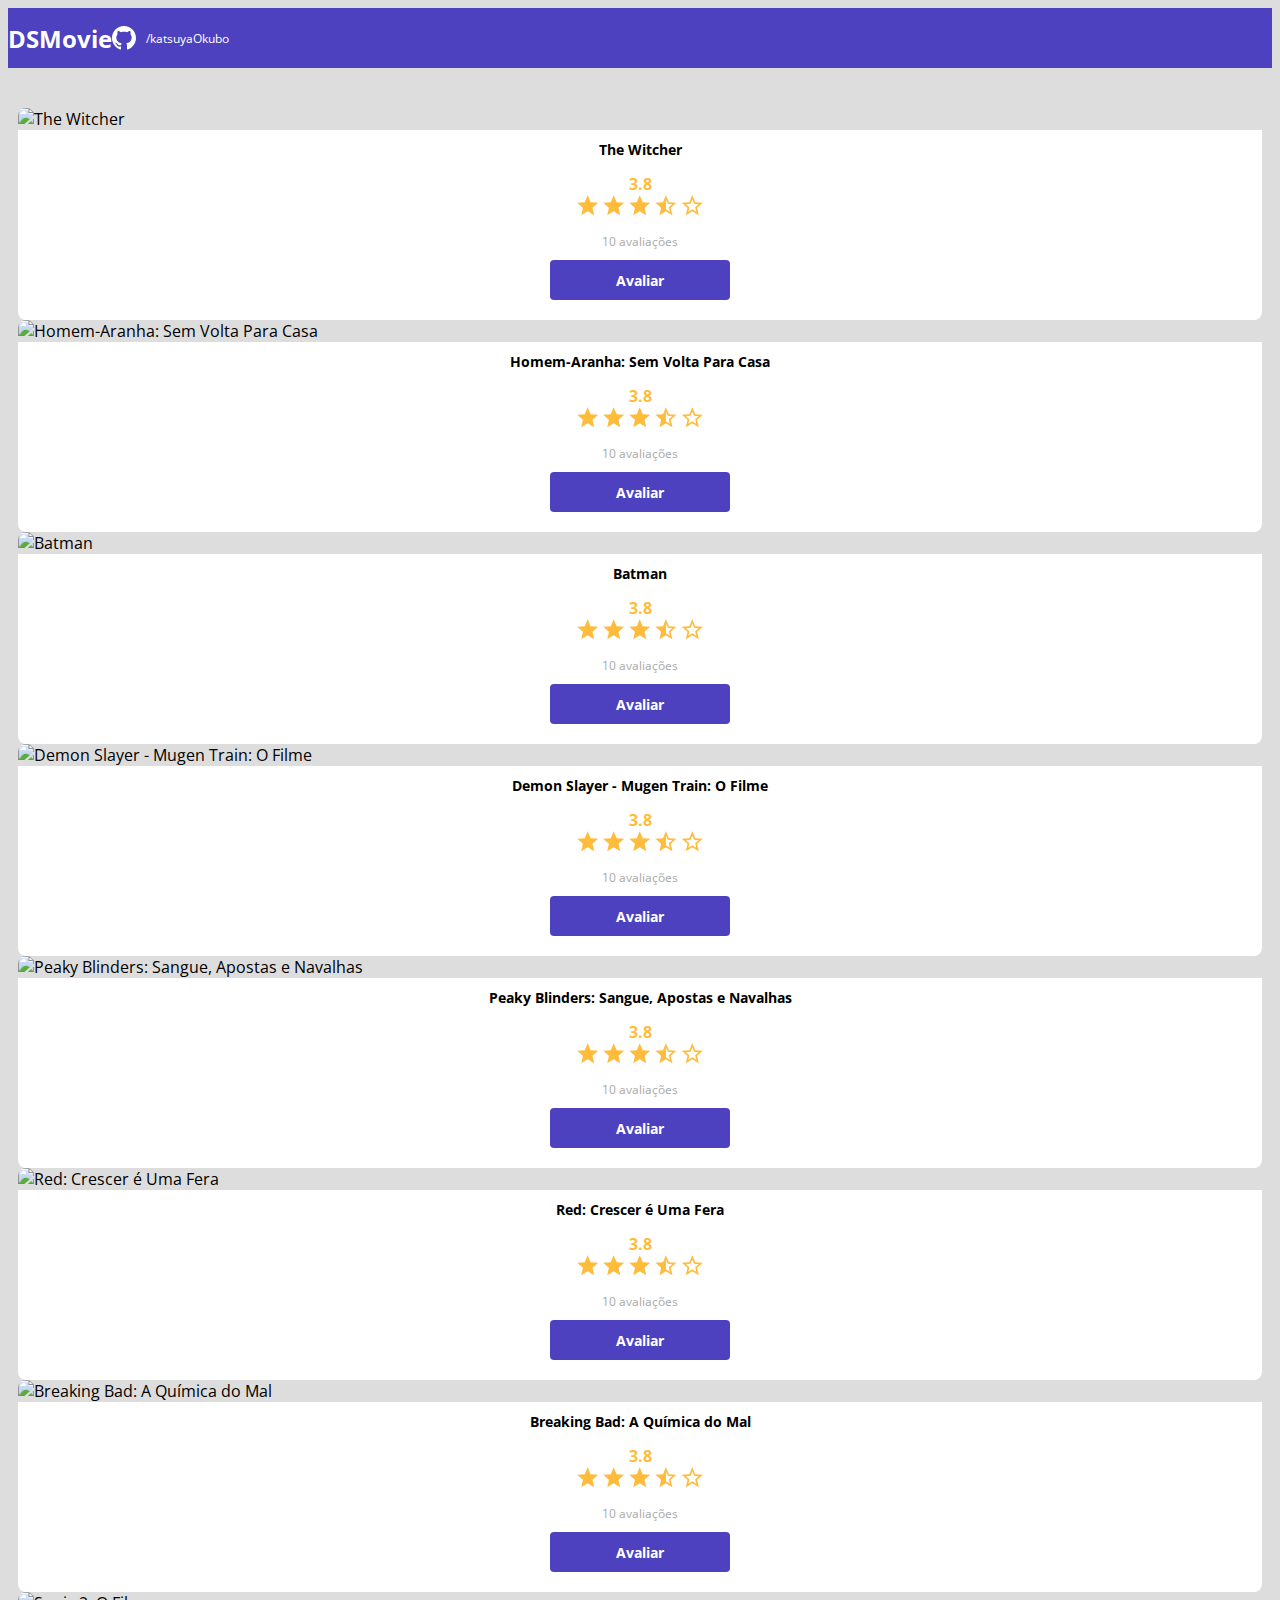
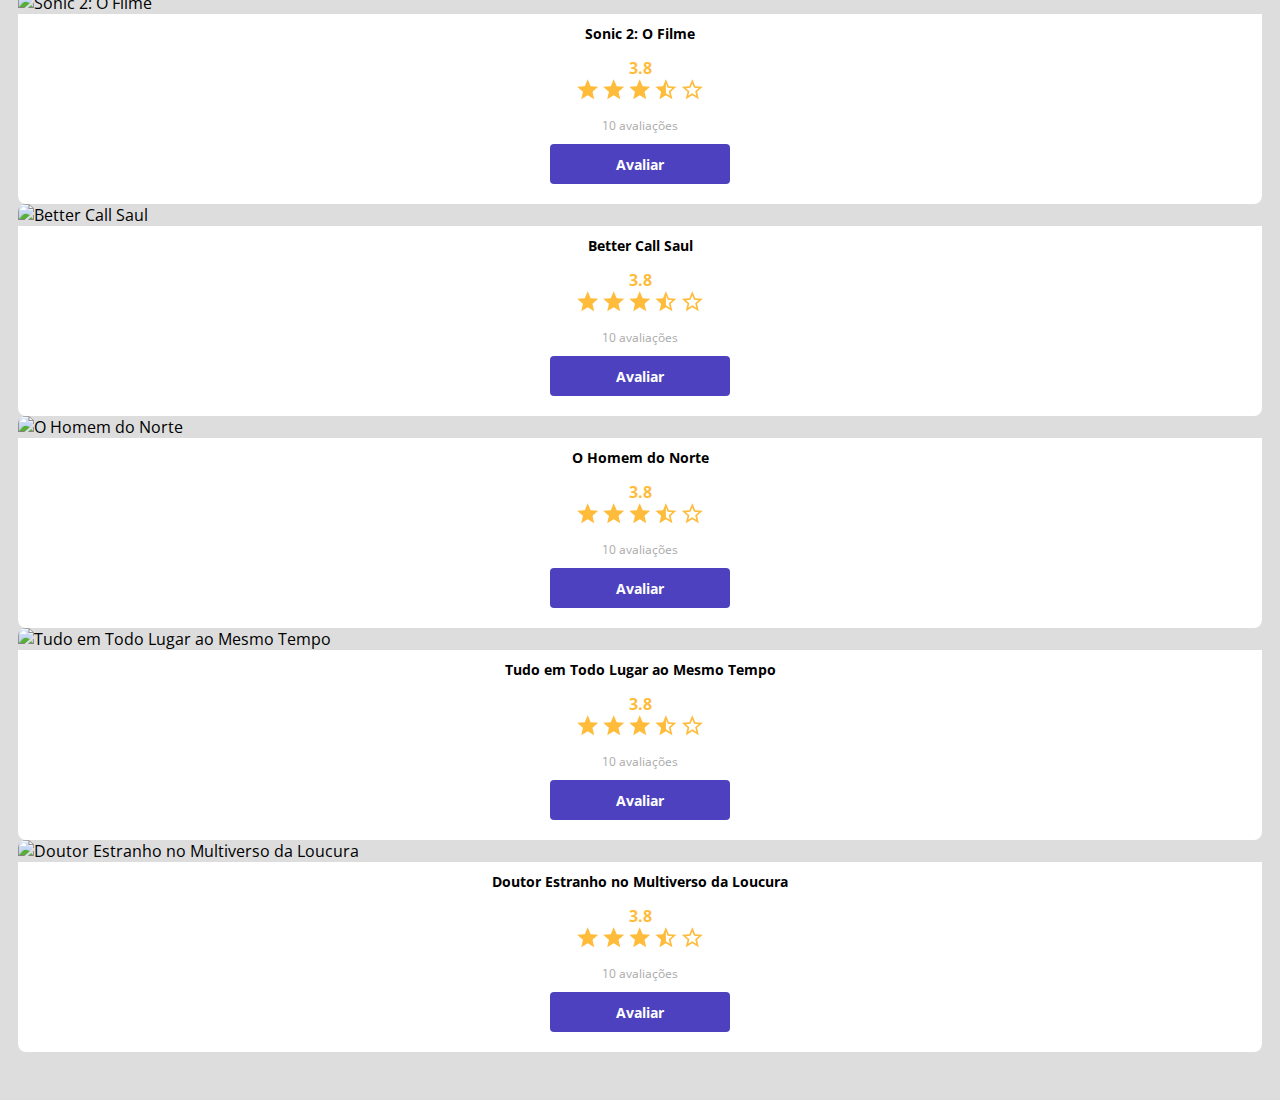
==== commit 085f4b0b: "Polimento da listagem" ====
--- a/index.html
+++ b/index.html
@@ -56,25 +56,58 @@
                     <img src="https://www.themoviedb.org/t/p/w533_and_h300_bestv2/iQFcwSGbZXMkeyKrxbPnwnRo5fl.jpg" alt="Homem-Aranha: Sem Volta Para Casa">
                     <div class="dsmovie-card-description">
                         <h3>Homem-Aranha: Sem Volta Para Casa</h3>
-                        <a class="dsmovie-btn" href="form.html">Avaliar</a>
-                    </div>
-                </div>
+                        <div class="dsmovie-card-description-bottom">
+                            <h4>3.8</h4>
+                            <div>
+                                <img src="img/star-full.svg" alt="Star">
+                                <img src="img/star-full.svg" alt="Star">
+                                <img src="img/star-full.svg" alt="Star">
+                                <img src="img/star-half.svg" alt="Star">
+                                <img src="img/star-empty.svg" alt="Star">
+                            </div>
+                            <p>10 avaliações</p>
+                        <a class="dsmovie-btn" href="form.html">Avaliar</a>
+                    </div>
+                </div>
+               </div>
                </div>
                <div class="col-sm-6 col-lg-4 col-xl-3 mb-3">
                 <div class="dsmovie-card">
                     <img src="https://www.themoviedb.org/t/p/w500_and_h282_face/tRS6jvPM9qPrrnx2KRp3ew96Yot.jpg" alt="Batman">
                     <div class="dsmovie-card-description">
                         <h3>Batman</h3>
-                        <a class="dsmovie-btn" href="form.html">Avaliar</a>
-                    </div>
-                </div>
-               </div>
+                        <div class="dsmovie-card-description-bottom">
+                            <h4>3.8</h4>
+                            <div>
+                                <img src="img/star-full.svg" alt="Star">
+                                <img src="img/star-full.svg" alt="Star">
+                                <img src="img/star-full.svg" alt="Star">
+                                <img src="img/star-half.svg" alt="Star">
+                                <img src="img/star-empty.svg" alt="Star">
+                            </div>
+                            <p>10 avaliações</p>
+                        <a class="dsmovie-btn" href="form.html">Avaliar</a>
+                    </div>
+                </div>
+               </div>
+            </div>
                <div class="col-sm-6 col-lg-4 col-xl-3 mb-3">
                 <div class="dsmovie-card">
                     <img src="https://www.themoviedb.org/t/p/original/qjGrUmKW78MCFG8PTLDBp67S27p.jpg" alt="Demon Slayer - Mugen Train: O Filme">
                     <div class="dsmovie-card-description">
                         <h3>Demon Slayer - Mugen Train: O Filme</h3>
-                        <a class="dsmovie-btn" href="form.html">Avaliar</a>
+                        <div class="dsmovie-card-description-bottom">
+                            <h4>3.8</h4>
+                            <div>
+                                <img src="img/star-full.svg" alt="Star">
+                                <img src="img/star-full.svg" alt="Star">
+                                <img src="img/star-full.svg" alt="Star">
+                                <img src="img/star-half.svg" alt="Star">
+                                <img src="img/star-empty.svg" alt="Star">
+                            </div>
+                            <p>10 avaliações</p>
+                        <a class="dsmovie-btn" href="form.html">Avaliar</a>
+                    </div>
                     </div>
                 </div>
                </div>
@@ -83,7 +116,18 @@
                     <img src="https://www.themoviedb.org/t/p/w533_and_h300_bestv2/wiE9doxiLwq3WCGamDIOb2PqBqc.jpg" alt="Peaky Blinders: Sangue, Apostas e Navalhas">
                     <div class="dsmovie-card-description">
                         <h3>Peaky Blinders: Sangue, Apostas e Navalhas</h3>
-                        <a class="dsmovie-btn" href="form.html">Avaliar</a>
+                        <div class="dsmovie-card-description-bottom">
+                            <h4>3.8</h4>
+                            <div>
+                                <img src="img/star-full.svg" alt="Star">
+                                <img src="img/star-full.svg" alt="Star">
+                                <img src="img/star-full.svg" alt="Star">
+                                <img src="img/star-half.svg" alt="Star">
+                                <img src="img/star-empty.svg" alt="Star">
+                            </div>
+                            <p>10 avaliações</p>
+                        <a class="dsmovie-btn" href="form.html">Avaliar</a>
+                    </div>
                     </div>
                 </div>
                </div>
@@ -92,7 +136,18 @@
                     <img src="https://www.themoviedb.org/t/p/w500_and_h282_face/b8Ma7TkasTDpMIkoIngzHVcgANa.jpg" alt="Red: Crescer é Uma Fera">
                     <div class="dsmovie-card-description">
                         <h3>Red: Crescer é Uma Fera </h3>
-                        <a class="dsmovie-btn" href="form.html">Avaliar</a>
+                        <div class="dsmovie-card-description-bottom">
+                            <h4>3.8</h4>
+                            <div>
+                                <img src="img/star-full.svg" alt="Star">
+                                <img src="img/star-full.svg" alt="Star">
+                                <img src="img/star-full.svg" alt="Star">
+                                <img src="img/star-half.svg" alt="Star">
+                                <img src="img/star-empty.svg" alt="Star">
+                            </div>
+                            <p>10 avaliações</p>
+                        <a class="dsmovie-btn" href="form.html">Avaliar</a>
+                    </div>
                     </div>
                 </div>
                </div>
@@ -101,7 +156,18 @@
                     <img src="https://www.themoviedb.org/t/p/w500_and_h282_face/84XPpjGvxNyExjSuLQe0SzioErt.jpg" alt="Breaking Bad: A Química do Mal">
                     <div class="dsmovie-card-description">
                         <h3>Breaking Bad: A Química do Mal</h3>
-                        <a class="dsmovie-btn" href="form.html">Avaliar</a>
+                        <div class="dsmovie-card-description-bottom">
+                            <h4>3.8</h4>
+                            <div>
+                                <img src="img/star-full.svg" alt="Star">
+                                <img src="img/star-full.svg" alt="Star">
+                                <img src="img/star-full.svg" alt="Star">
+                                <img src="img/star-half.svg" alt="Star">
+                                <img src="img/star-empty.svg" alt="Star">
+                            </div>
+                            <p>10 avaliações</p>
+                        <a class="dsmovie-btn" href="form.html">Avaliar</a>
+                    </div>
                     </div>
                 </div>
                </div>
@@ -110,7 +176,18 @@
                     <img src="https://www.themoviedb.org/t/p/w500_and_h282_face/8wwXPG22aNMpPGuXnfm3galoxbI.jpg" alt="Sonic 2: O Filme">
                     <div class="dsmovie-card-description">
                         <h3>Sonic 2: O Filme</h3>
-                        <a class="dsmovie-btn" href="form.html">Avaliar</a>
+                        <div class="dsmovie-card-description-bottom">
+                            <h4>3.8</h4>
+                            <div>
+                                <img src="img/star-full.svg" alt="Star">
+                                <img src="img/star-full.svg" alt="Star">
+                                <img src="img/star-full.svg" alt="Star">
+                                <img src="img/star-half.svg" alt="Star">
+                                <img src="img/star-empty.svg" alt="Star">
+                            </div>
+                            <p>10 avaliações</p>
+                        <a class="dsmovie-btn" href="form.html">Avaliar</a>
+                    </div>
                     </div>
                 </div>
                </div>
@@ -119,7 +196,18 @@
                     <img src="https://www.themoviedb.org/t/p/w500_and_h282_face/fhVjFMVFW53w2YY75VR9lfii416.jpg" alt="Better Call Saul">
                     <div class="dsmovie-card-description">
                         <h3>Better Call Saul</h3>
-                        <a class="dsmovie-btn" href="form.html">Avaliar</a>
+                        <div class="dsmovie-card-description-bottom">
+                            <h4>3.8</h4>
+                            <div>
+                                <img src="img/star-full.svg" alt="Star">
+                                <img src="img/star-full.svg" alt="Star">
+                                <img src="img/star-full.svg" alt="Star">
+                                <img src="img/star-half.svg" alt="Star">
+                                <img src="img/star-empty.svg" alt="Star">
+                            </div>
+                            <p>10 avaliações</p>
+                        <a class="dsmovie-btn" href="form.html">Avaliar</a>
+                    </div>
                     </div>
                 </div>
                </div>
@@ -128,7 +216,18 @@
                     <img src="https://www.themoviedb.org/t/p/w500_and_h282_face/wlLYqhnaNKy7S9UGL2Q4bNAIrKF.jpg" alt="O Homem do Norte">
                     <div class="dsmovie-card-description">
                         <h3>O Homem do Norte</h3>
-                        <a class="dsmovie-btn" href="form.html">Avaliar</a>
+                        <div class="dsmovie-card-description-bottom">
+                            <h4>3.8</h4>
+                            <div>
+                                <img src="img/star-full.svg" alt="Star">
+                                <img src="img/star-full.svg" alt="Star">
+                                <img src="img/star-full.svg" alt="Star">
+                                <img src="img/star-half.svg" alt="Star">
+                                <img src="img/star-empty.svg" alt="Star">
+                            </div>
+                            <p>10 avaliações</p>
+                        <a class="dsmovie-btn" href="form.html">Avaliar</a>
+                    </div>
                     </div>
                 </div>
                </div>
@@ -137,7 +236,18 @@
                     <img src="https://www.themoviedb.org/t/p/w500_and_h282_face/fIwiFha3WPu5nHkBeMQ4GzEk0Hv.jpg" alt="Tudo em Todo Lugar ao Mesmo Tempo">
                     <div class="dsmovie-card-description">
                         <h3>Tudo em Todo Lugar ao Mesmo Tempo</h3>
-                        <a class="dsmovie-btn" href="form.html">Avaliar</a>
+                        <div class="dsmovie-card-description-bottom">
+                            <h4>3.8</h4>
+                            <div>
+                                <img src="img/star-full.svg" alt="Star">
+                                <img src="img/star-full.svg" alt="Star">
+                                <img src="img/star-full.svg" alt="Star">
+                                <img src="img/star-half.svg" alt="Star">
+                                <img src="img/star-empty.svg" alt="Star">
+                            </div>
+                            <p>10 avaliações</p>
+                        <a class="dsmovie-btn" href="form.html">Avaliar</a>
+                    </div>
                     </div>
                 </div>
                </div>
@@ -146,7 +256,18 @@
                     <img src="https://www.themoviedb.org/t/p/w500_and_h282_face/gUNRlH66yNDH3NQblYMIwgZXJ2u.jpg" alt="Doutor Estranho no Multiverso da Loucura">
                     <div class="dsmovie-card-description">
                         <h3>Doutor Estranho no Multiverso da Loucura</h3>
-                        <a class="dsmovie-btn" href="form.html">Avaliar</a>
+                        <div class="dsmovie-card-description-bottom">
+                            <h4>3.8</h4>
+                            <div>
+                                <img src="img/star-full.svg" alt="Star">
+                                <img src="img/star-full.svg" alt="Star">
+                                <img src="img/star-full.svg" alt="Star">
+                                <img src="img/star-half.svg" alt="Star">
+                                <img src="img/star-empty.svg" alt="Star">
+                            </div>
+                            <p>10 avaliações</p>
+                        <a class="dsmovie-btn" href="form.html">Avaliar</a>
+                    </div>
                     </div>
                 </div>
                </div>
--- a/css/styles.css
+++ b/css/styles.css
@@ -61,10 +61,7 @@
 }
 
 #dsmovie-card-list{
-    padding-top:40px;
-    padding-bottom:40px;
-    padding-left: 0;
-    padding-right: 0;
+    padding: 40px 10px;
 }
 
 .dsmovie-card{
@@ -85,7 +82,7 @@
     align-items: center;
     justify-content: space-between;
     border-radius: 0 0 8px 8px;
-    height: 220px;
+    height: 190px;
 }
 
 main{
@@ -95,7 +92,7 @@
 .dsmovie-card-description h3{
     font-weight: 700;
     font-size: 14px;
-    margin-bottom: 25px;
+    margin-bottom: 10px;
     text-align: center;
 }
 
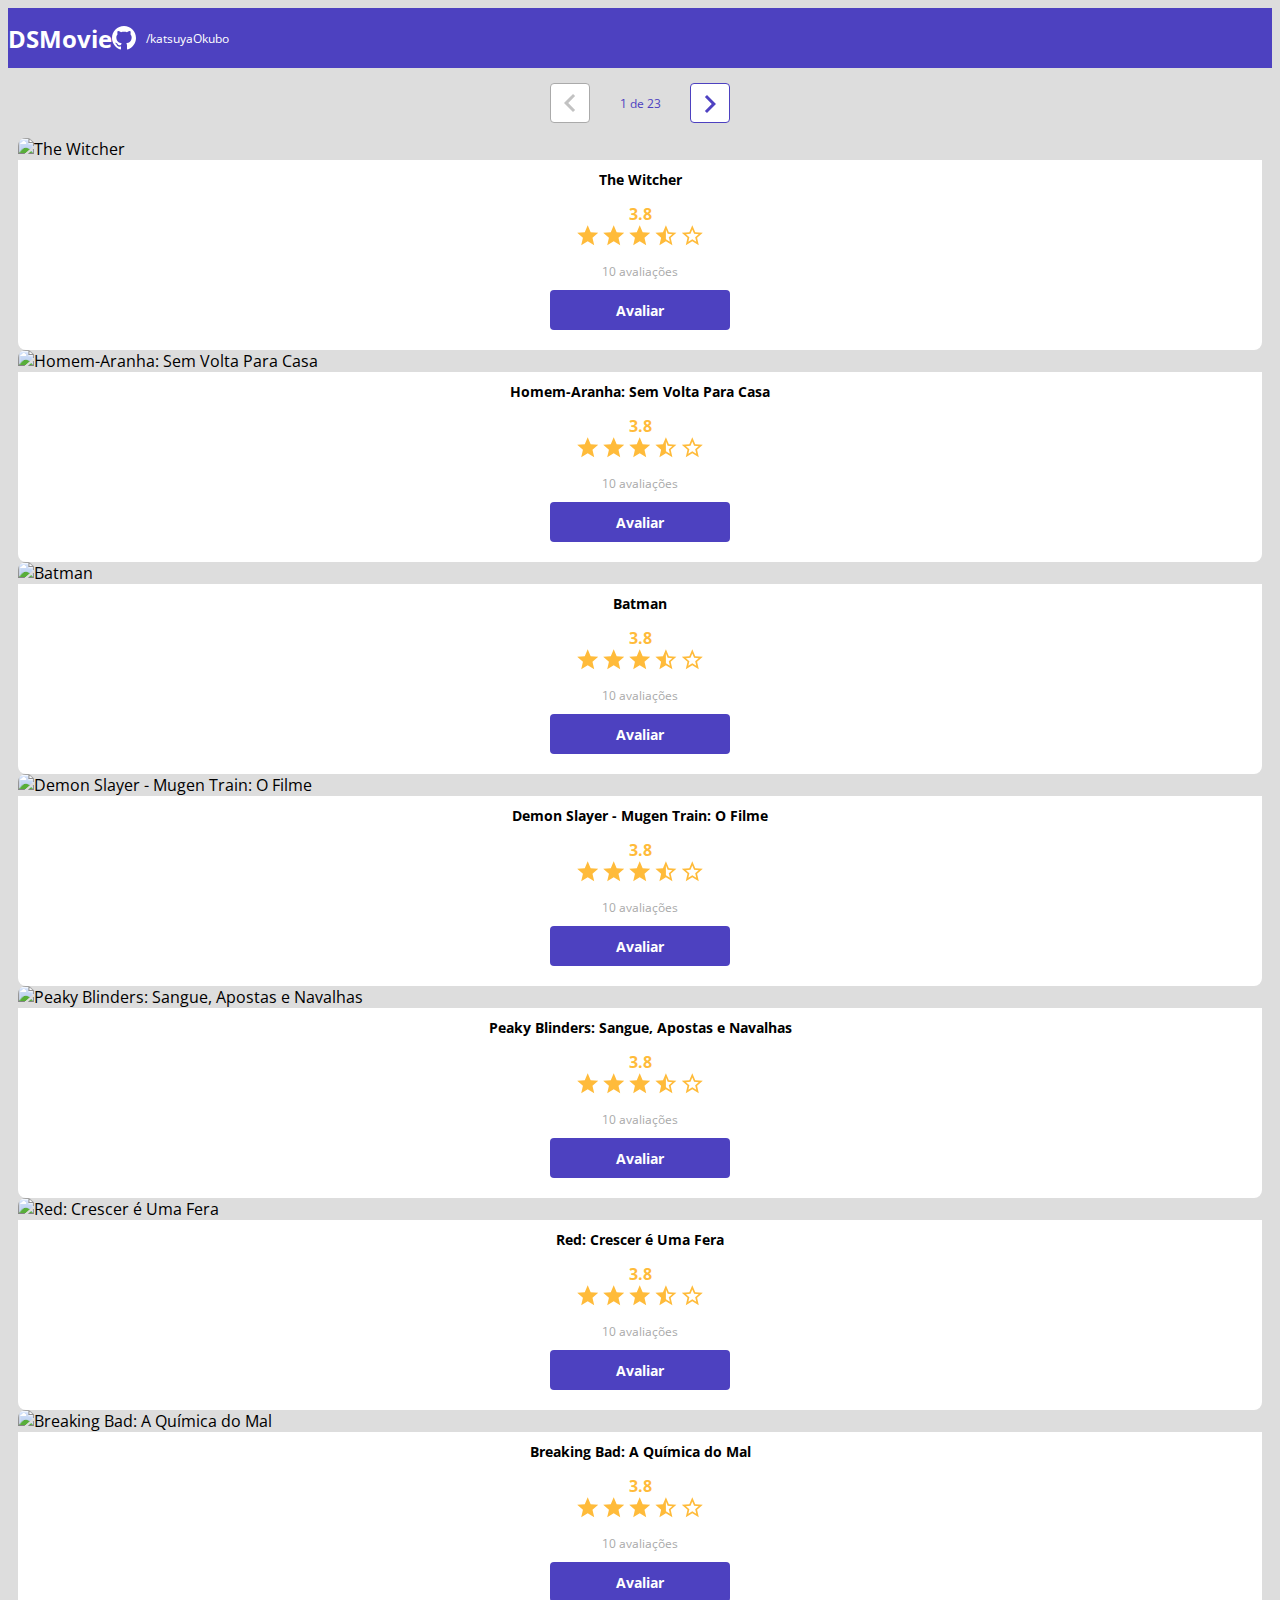
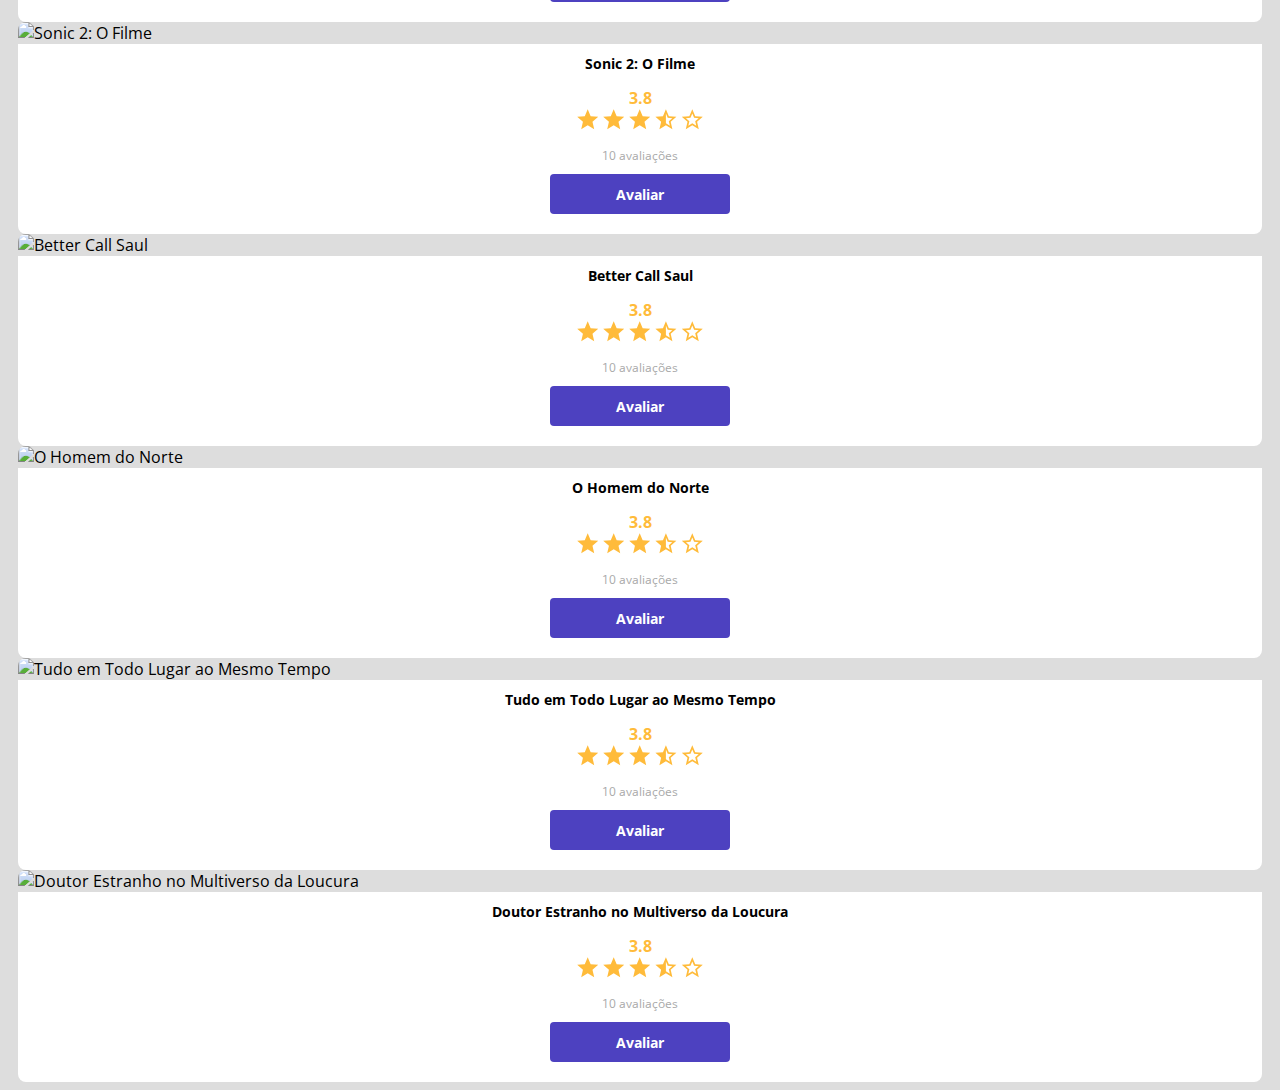
==== commit e9047f57: "Componente de paginação" ====
--- a/index.html
+++ b/index.html
@@ -28,6 +28,21 @@
 
     <main>
         <section id="dsmovie-card-list" class="container">
+
+            <div class="dsmovie-pagination-container">
+
+                <div class="dsmovie-pagination-box">
+                    <button disabled>
+                        <img src="img/arrow.svg" alt="anterior">
+                    </button>
+                        <p>1 de 23</p>
+                    <button>
+                        <img class="dsmovie-flip-horizontal" src="img/arrow.svg" alt="próxima">
+                    </button>
+
+                </div>
+
+            </div>
 
             <div class="row">
 
--- a/css/styles.css
+++ b/css/styles.css
@@ -61,7 +61,7 @@
 }
 
 #dsmovie-card-list{
-    padding: 40px 10px;
+    padding: 0px 10px;
 }
 
 .dsmovie-card{
@@ -178,4 +178,53 @@
     flex-direction: column;
     align-items: center;
     justify-content: space-between;
+}
+
+.dsmovie-pagination-container{
+    padding: 15px 0;
+    display: flex;
+    justify-content: center;
+    
+}
+
+.dsmovie-pagination-box{
+    width: 180px;
+    justify-content: space-between;
+    display: flex;
+    align-items: center;
+}
+
+.dsmovie-pagination-box p{
+    margin: 0;
+    font-size: 12px;
+    font-weight: 400;
+    color: var(--color-primary);
+}
+
+.dsmovie-pagination-box button{
+    width: 40px;
+    height: 40px;
+    border: 1px solid var(--color-primary);
+    border-radius: 4px;
+    background-color: var(--white);
+    display: flex;
+    justify-content: center;
+    align-items: center;
+}
+
+.dsmovie-pagination-box button img{
+    filter: brightness(0) saturate(100%) invert(22%) sepia(94%) saturate(1709%) hue-rotate(234deg) brightness(92%) contrast(93%);
+}
+
+.dsmovie-pagination-box button:disabled{
+    border: 1px solid var(--text-light-gray);
+    
+}
+
+.dsmovie-pagination-box button:disabled img{
+    filter: unset;
+}
+
+.dsmovie-flip-horizontal{
+    transform: rotate(180deg);
 }